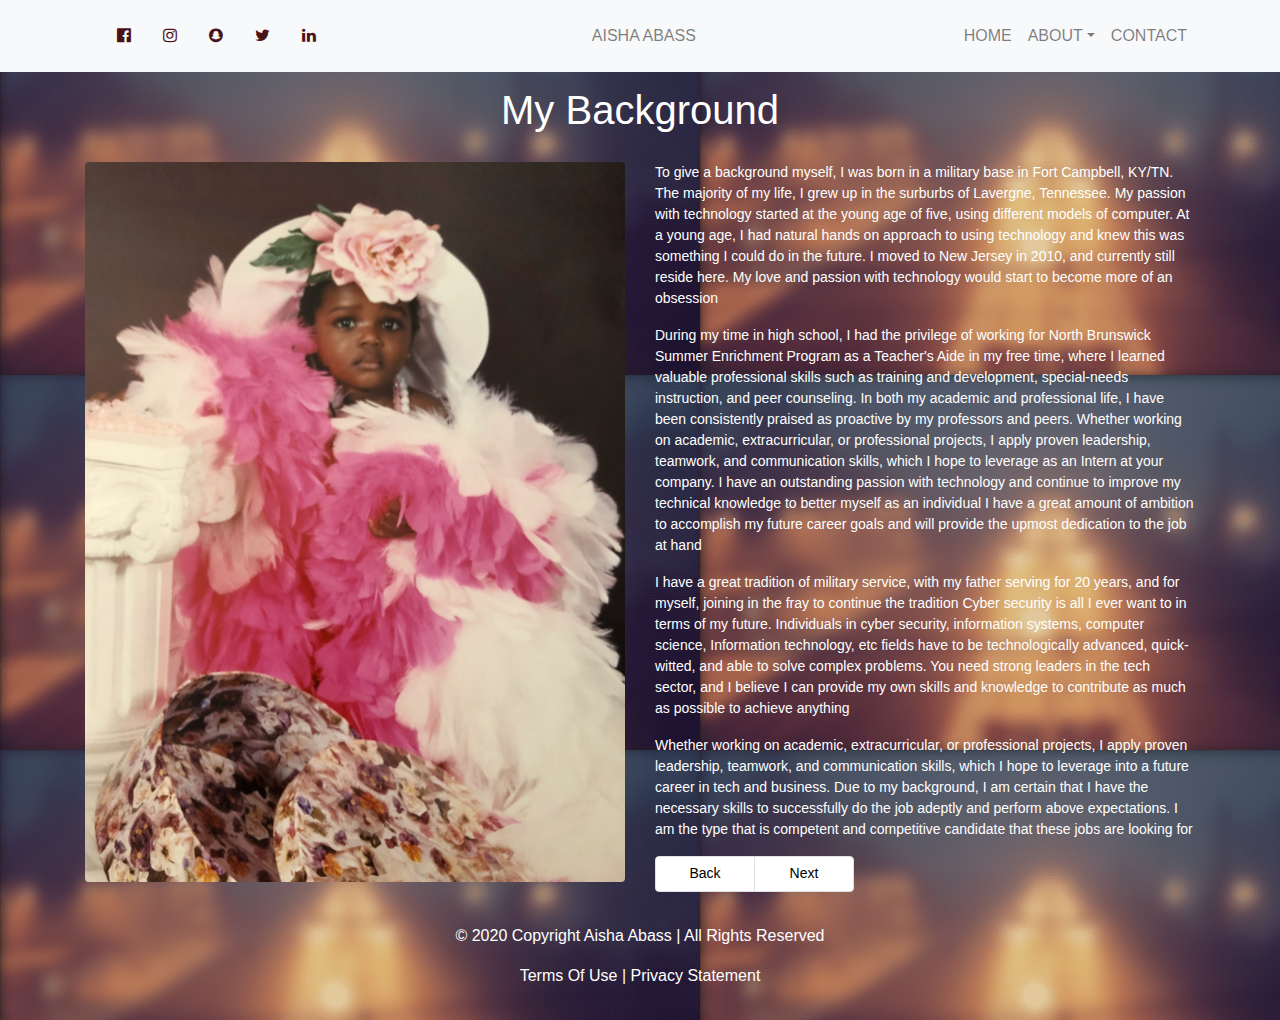
==== interiorpages/background.html @ 30d452f7 "Add files via upload" ====
<!-- DEVELOPER: Aisha Abass, IS117-002, Spring 2020 -->

<!DOCTYPE html>
<html lang="en" >

<head>
    <meta charset="utf-8">
    <meta name="viewport" content="width=device-width, initial-scale=1.0">
    <meta http-equiv="X-UA-Compatible" content="ie=edge">
    <link rel="stylesheet" href="https://cdnjs.cloudflare.com/ajax/libs/font-awesome/4.7.0/css/font-awesome.min.css">
    <link href="Bootstrap/css/font-awesome.css" rel="stylesheet" >
    <link href="../Bootstrap/css/bootstrap.min.css" rel="stylesheet">
    <link href="../styles/main.css" rel="stylesheet">
    <title>Background</title>
</head>

<!-- Navigation -->
<nav class="navbar fixed-top navbar-expand-lg navbar-light bg-light fixed-top">
    <div class="container">
        <a class="navbar-brand" href="../index.html"></a>
        <button class="navbar-toggler navbar-toggler-right"
                type="button"
                data-toggle="collapse"
                data-target="#navbarResponsive"
                aria-controls="navbarResponsive"
                aria-expanded="false"
                aria-label="Toggle navigation">
            <span class="navbar-toggler-icon"></span>
        </button>

        <div class="collapse navbar-collapse" id="collapsibleNavbar">
            <a href="https://www.facebook.com/aisha.abass.5" class="nav-link"><i
                    class="fa fa-facebook-official"></i></a>
            <a href="https://www.instagram.com/aishaabass/?hl=en" class="nav-link"><i
                    class="fa fa-instagram"></i></a>
            <a href="https://www.snapchat.com/add/aishaabass" class="nav-link"><i
                    class="fa fa-snapchat"></i></a>
            <a href="https://twitter.com/aishaabass7" class="nav-link"><i
                    class="fa fa-twitter"></i></a>
            <a href="https://www.linkedin.com/in/aisha-abass-5b8762196/" class="nav-link"><i
                    class="fa fa-linkedin"></i></a>
        </div>

        <div class="navbar navbar-expand-lg bg-light justify-content-center">
            <ul class="navbar-nav">
                <li class="nav-item">
                    <a class="nav-link" href="../index.html">AISHA ABASS</a>
                </li>
            </ul>
        </div>

        <div class="collapse navbar-collapse" id="navbarHome">
            <ul class="navbar-nav ml-auto">
                <li class="nav-item">
                    <a class="nav-link" href="../index.html">HOME</a>
                </li>

                <li class="nav-item dropdown">
                    <a class="nav-link dropdown-toggle" href="overview.html" id="navbarDropdownOverview"
                       data-toggle="dropdown"
                       aria-haspopup="true"
                       aria-expanded="false">ABOUT</a>
                    <div class="dropdown-menu dropdown-menu-right"
                         aria-labelledby="navbarDropdownOverview">
                        <a class="dropdown-item" href="overview.html">Overview</a>
                    </div>
                </li>

                <li class="nav-item">
                    <a class="nav-link" href="../contactpage/contact.html">CONTACT</a>
                </li>
            </ul>
        </div>
    </div>
</nav>

<header>
    <h1>My Background</h1>
</header>

<!---Interior Page--->
<div class="container">
    <div class="row">
        <div class="col-lg-6">
            <img class="img-fluid rounded mb-4" src="../photos/IMG_1303.jpeg" alt="photo">
        </div>
        <div class="col-lg-6">

            <p>
                To give a background myself, I was born in a military base in Fort Campbell, KY/TN. The majority of
                my life, I grew up in the surburbs of Lavergne, Tennessee. My passion with technology started at the
                young age of five, using different models of computer. At a young age, I had natural hands on
                approach to using technology and knew this was something I could do in the future. I moved to New
                Jersey in 2010, and currently still reside here. My love and passion with technology would start to
                become more of an obsession
            <p>
                During my time in high school, I had the privilege of working for North Brunswick Summer Enrichment Program
                as a Teacher's Aide in my free time, where I learned valuable professional skills such as training and
                development, special-needs instruction, and peer counseling. In both my academic and professional life,
                I have been consistently praised as proactive by my professors and peers. Whether working on academic,
                extracurricular, or professional projects, I apply proven leadership, teamwork, and communication skills,
                which I hope to leverage as an Intern at your company. I have an outstanding passion with technology and
                continue to improve my technical knowledge to better myself as an individual I have a great amount of
                ambition to accomplish my future career goals and will provide the upmost dedication to the job at hand
            </p>

            <p>I have a great tradition of military service, with my father serving for 20 years, and for myself, joining
                in the fray to continue the tradition Cyber security is all I ever want to in terms of my future. Individuals
                in cyber security, information systems, computer science, Information technology, etc fields have to be
                technologically advanced, quick-witted, and able to solve complex problems. You need strong leaders in the
                tech sector, and I believe I can provide my own skills and knowledge to contribute as much as possible to
                achieve anything
            </p>

            <p>
                Whether working on academic, extracurricular, or professional projects, I apply proven leadership,
                teamwork, and communication skills, which I hope to leverage into a future career in tech and business.
                Due to my background, I am certain that I have the necessary skills to successfully do the job adeptly
                and perform above expectations. I am the type that is competent and competitive candidate that these
                jobs are looking for
            </p>

            <ul class="pagination">
                <li class="page-item"><a class="page-link" href="../index.html">Back</a></li>
                <li class="page-item"><a class="page-link" href="experiences.html">Next</a></li>
            </ul>
        </div>
    </div>
</div>


<script src="https://code.jquery.com/jquery-3.3.1.slim.min.js"
        integrity="sha384-q8i/X+965DzO0rT7abK41JStQIAqVgRVzpbzo5smXKp4YfRvH+8abtTE1Pi6jizo"
        crossorigin="anonymous"></script>
<script src="https://cdnjs.cloudflare.com/ajax/libs/popper.js/1.14.3/umd/popper.min.js"
        integrity="sha384-ZMP7rVo3mIykV+2+9J3UJ46jBk0WLaUAdn689aCwoqbBJiSnjAK/l8WvCWPIPm49"
        crossorigin="anonymous"></script>
<script src="https://stackpath.bootstrapcdn.com/bootstrap/4.1.3/js/bootstrap.min.js"
        integrity="sha384-ChfqqxuZUCnJSK3+MXmPNIyE6ZbWh2IMqE241rYiqJxyMiZ6OW/JmZQ5stwEULTy"
        crossorigin="anonymous"></script>
</body>

<!-- Footer -->
<footer class="page-footer font-small">
    <div class="footer-copyright text-center py-3">
        <p>© 2020 Copyright Aisha Abass | All Rights Reserved </p>
        <p>Terms Of Use | Privacy Statement</p>
    </div>
</footer>

</html>
---- styles/main.css ----
/* DEVELOPER: Aisha Abass, IS117-002, Spring 2020 */

body {
    min-height: 1000px;
    padding-top: 56px;
    background-color: #b1dfbb;
    background-image:url('../photos/cssphoto.jpeg');
}

header{
    color: white;
    text-align: center;
    padding-top: 30px;
}

/* Pagination styles*/
.page-link{
    color: black;
    background-color: white;
    text-align: center;
    width: 100px;
}

/* Navigation styles */
.navbar {
    margin-bottom: 0;
    border-radius: 0;
}

.justify-content-center{
    width: 2000px ;
    color: #491217;
}

.fa-facebook-official{
    color: #491217;
}

.fa-instagram{
    color: #491217;
}

.fa-linkedin{
    color: #491217;
}

.fa-twitter{
    color: #491217;
}

.fa-snapchat{
    color: #491217;
}


/* Carousel styles */
.carousel-inner img {
    width: 100%;
    margin: auto;
}

@media (max-width: 600px) {
    .carousel-caption {
        display: none;
    }
}

.carousel-item {
    height: 80vh;
    min-height: 300px;
    background: no-repeat center center scroll;
    -webkit-background-size: cover;
    -moz-background-size: cover;
    -o-background-size: cover;
    background-size: cover;
}

/* Card styles */

.card-body{
    background: snow;
}

.btn-primary{
    background-color: black;
    text-align: center;
    width: 380px;
    border: white;

}
.card-title{
    color: black;
    text-align: center;
}

.card-text{
    color: black;
    text-align: center;
}

/*Interior Pages*/
.col-lg-6{
    color: white;
    padding-top: 20px;
    font-size: 14px;
}

.mt-4{
    color: white;
    text-align: left;
}
.row{
    text-align: left;
}

/*Contact Page*/
.form-group{
    color:white;
    display: block;
    margin: 30px 300px;
    width: 500px;
}

.btn-primary2{
    background-color: black;
    color: white;
    text-align: center;
    display: block;
    margin: 30px 300px;
    width: 500px;
}

.carousel-2item{
    height: 70vh;
    min-height: 300px;
}

/*footer*/
footer{
    color: white;
}
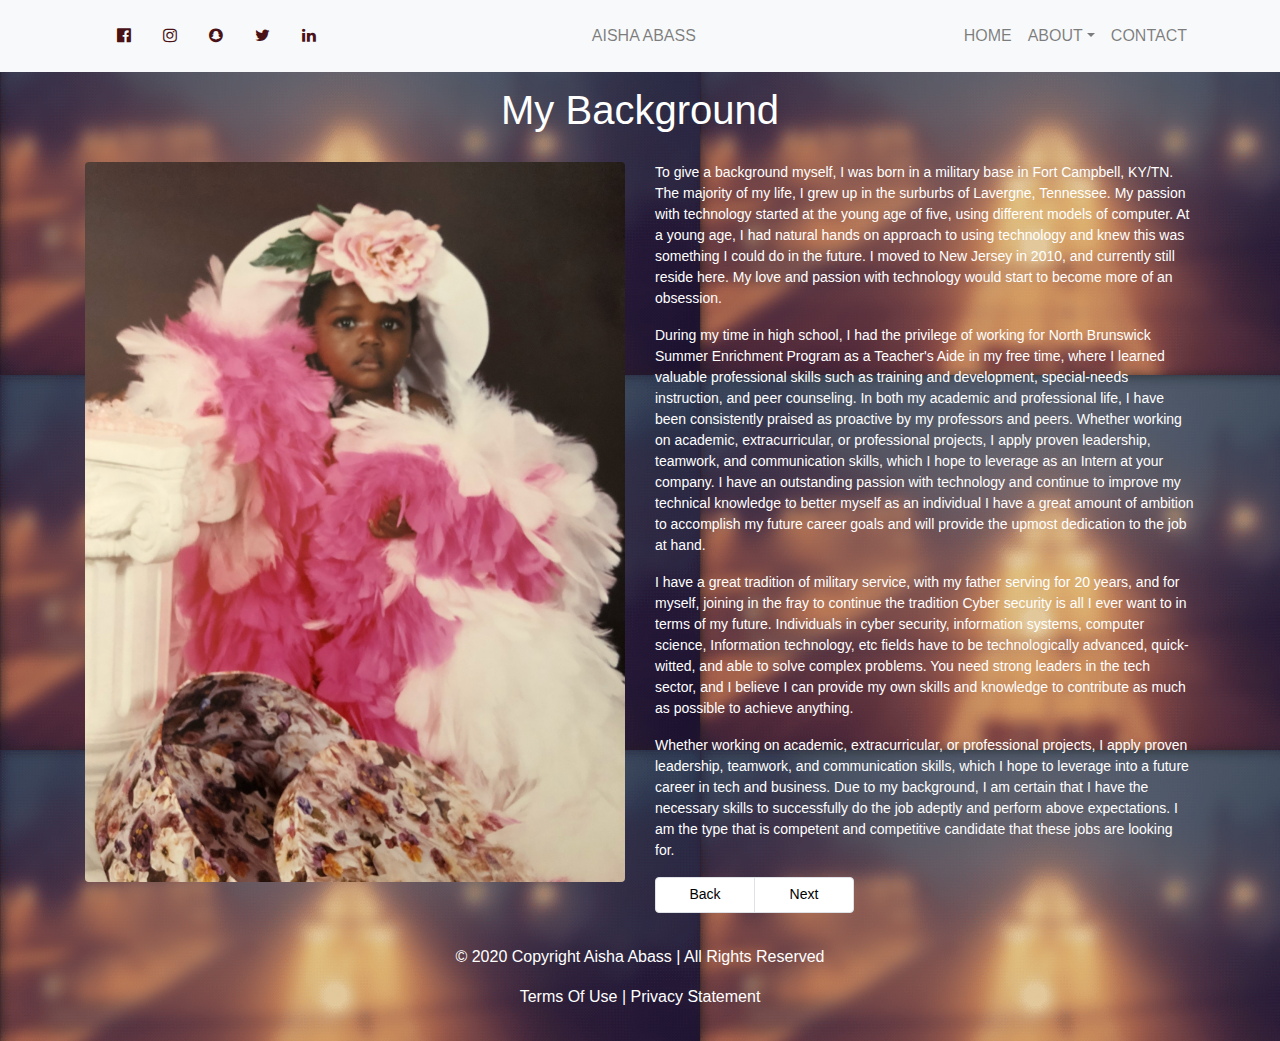
==== commit 0288b476: "Update background.html" ====
--- a/interiorpages/background.html
+++ b/interiorpages/background.html
@@ -92,7 +92,7 @@
                 young age of five, using different models of computer. At a young age, I had natural hands on
                 approach to using technology and knew this was something I could do in the future. I moved to New
                 Jersey in 2010, and currently still reside here. My love and passion with technology would start to
-                become more of an obsession
+                become more of an obsession.
             <p>
                 During my time in high school, I had the privilege of working for North Brunswick Summer Enrichment Program
                 as a Teacher's Aide in my free time, where I learned valuable professional skills such as training and
@@ -101,7 +101,7 @@
                 extracurricular, or professional projects, I apply proven leadership, teamwork, and communication skills,
                 which I hope to leverage as an Intern at your company. I have an outstanding passion with technology and
                 continue to improve my technical knowledge to better myself as an individual I have a great amount of
-                ambition to accomplish my future career goals and will provide the upmost dedication to the job at hand
+                ambition to accomplish my future career goals and will provide the upmost dedication to the job at hand.
             </p>
 
             <p>I have a great tradition of military service, with my father serving for 20 years, and for myself, joining
@@ -109,7 +109,7 @@
                 in cyber security, information systems, computer science, Information technology, etc fields have to be
                 technologically advanced, quick-witted, and able to solve complex problems. You need strong leaders in the
                 tech sector, and I believe I can provide my own skills and knowledge to contribute as much as possible to
-                achieve anything
+                achieve anything.
             </p>
 
             <p>
@@ -117,7 +117,7 @@
                 teamwork, and communication skills, which I hope to leverage into a future career in tech and business.
                 Due to my background, I am certain that I have the necessary skills to successfully do the job adeptly
                 and perform above expectations. I am the type that is competent and competitive candidate that these
-                jobs are looking for
+                jobs are looking for.
             </p>
 
             <ul class="pagination">
